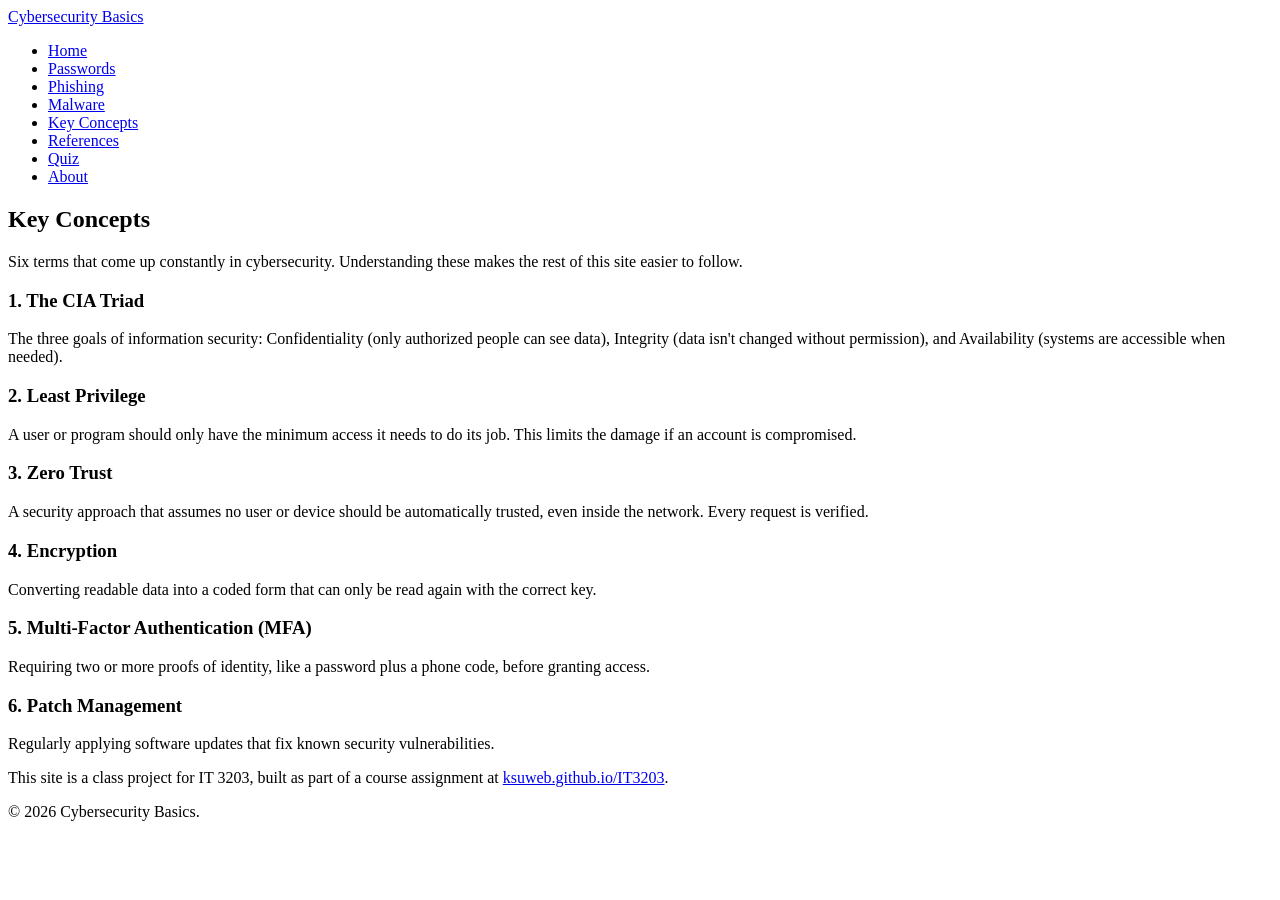
==== key-concepts.html @ fe6ed96c "Add files via upload" ====
<!DOCTYPE html>
<html lang="en">
<head>
  <meta charset="UTF-8" />
  <meta name="viewport" content="width=device-width, initial-scale=1.0" />
  <title>Key Concepts | Cybersecurity Basics</title>
  <link rel="stylesheet" href="css/style.css" />
</head>
<body>

  <header id="site-header">
    <div class="wrap">
      <a href="index.html" class="logo">Cybersecurity Basics</a>
      <nav id="site-nav">
        <ul>
          <li><a href="index.html">Home</a></li>
          <li><a href="topics/passwords.html">Passwords</a></li>
          <li><a href="topics/phishing.html">Phishing</a></li>
          <li><a href="topics/malware.html">Malware</a></li>
          <li><a href="key-concepts.html" class="active">Key Concepts</a></li>
          <li><a href="references.html">References</a></li>
          <li><a href="quiz.html">Quiz</a></li>
          <li><a href="about.html">About</a></li>
        </ul>
      </nav>
    </div>
  </header>

  <main class="wrap">

    <section class="page-heading">
      <h1>Key Concepts</h1>
      <p>Six terms that come up constantly in cybersecurity. Understanding these
        makes the rest of this site easier to follow.</p>
    </section>

    <section>
      <h3>1. The CIA Triad</h3>
      <p>The three goals of information security: Confidentiality (only authorized
        people can see data), Integrity (data isn't changed without permission), and
        Availability (systems are accessible when needed).</p>

      <h3>2. Least Privilege</h3>
      <p>A user or program should only have the minimum access it needs to do its
        job. This limits the damage if an account is compromised.</p>

      <h3>3. Zero Trust</h3>
      <p>A security approach that assumes no user or device should be automatically
        trusted, even inside the network. Every request is verified.</p>

      <h3>4. Encryption</h3>
      <p>Converting readable data into a coded form that can only be read again
        with the correct key.</p>

      <h3>5. Multi-Factor Authentication (MFA)</h3>
      <p>Requiring two or more proofs of identity, like a password plus a phone
        code, before granting access.</p>

      <h3>6. Patch Management</h3>
      <p>Regularly applying software updates that fix known security
        vulnerabilities.</p>
    </section>

  </main>

  <footer id="site-footer">
    <div class="wrap">
      <p>This site is a class project for IT 3203, built as part of a course
        assignment at
        <a href="https://ksuweb.github.io/IT3203/" target="_blank" rel="noopener">ksuweb.github.io/IT3203</a>.</p>
      <p>&copy; 2026 Cybersecurity Basics.</p>
    </div>
  </footer>

</body>
</html>
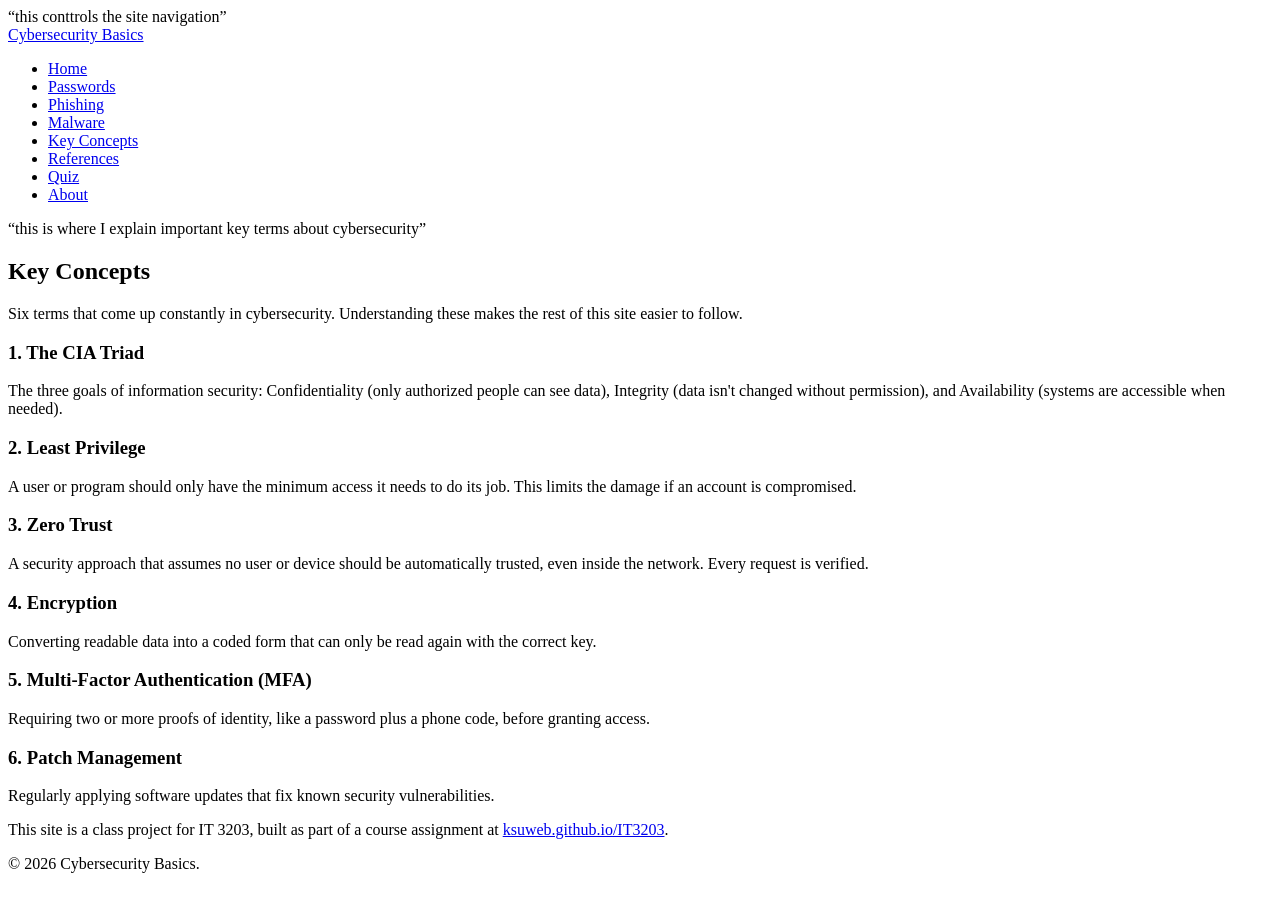
==== commit 2761452a: "Update key-concepts.html" ====
--- a/key-concepts.html
+++ b/key-concepts.html
@@ -7,7 +7,7 @@
   <link rel="stylesheet" href="css/style.css" />
 </head>
 <body>
-
+<q>this conttrols the site navigation</q>
   <header id="site-header">
     <div class="wrap">
       <a href="index.html" class="logo">Cybersecurity Basics</a>
@@ -27,7 +27,7 @@
   </header>
 
   <main class="wrap">
-
+<q>this is where I explain important key terms about cybersecurity</q>
     <section class="page-heading">
       <h1>Key Concepts</h1>
       <p>Six terms that come up constantly in cybersecurity. Understanding these
